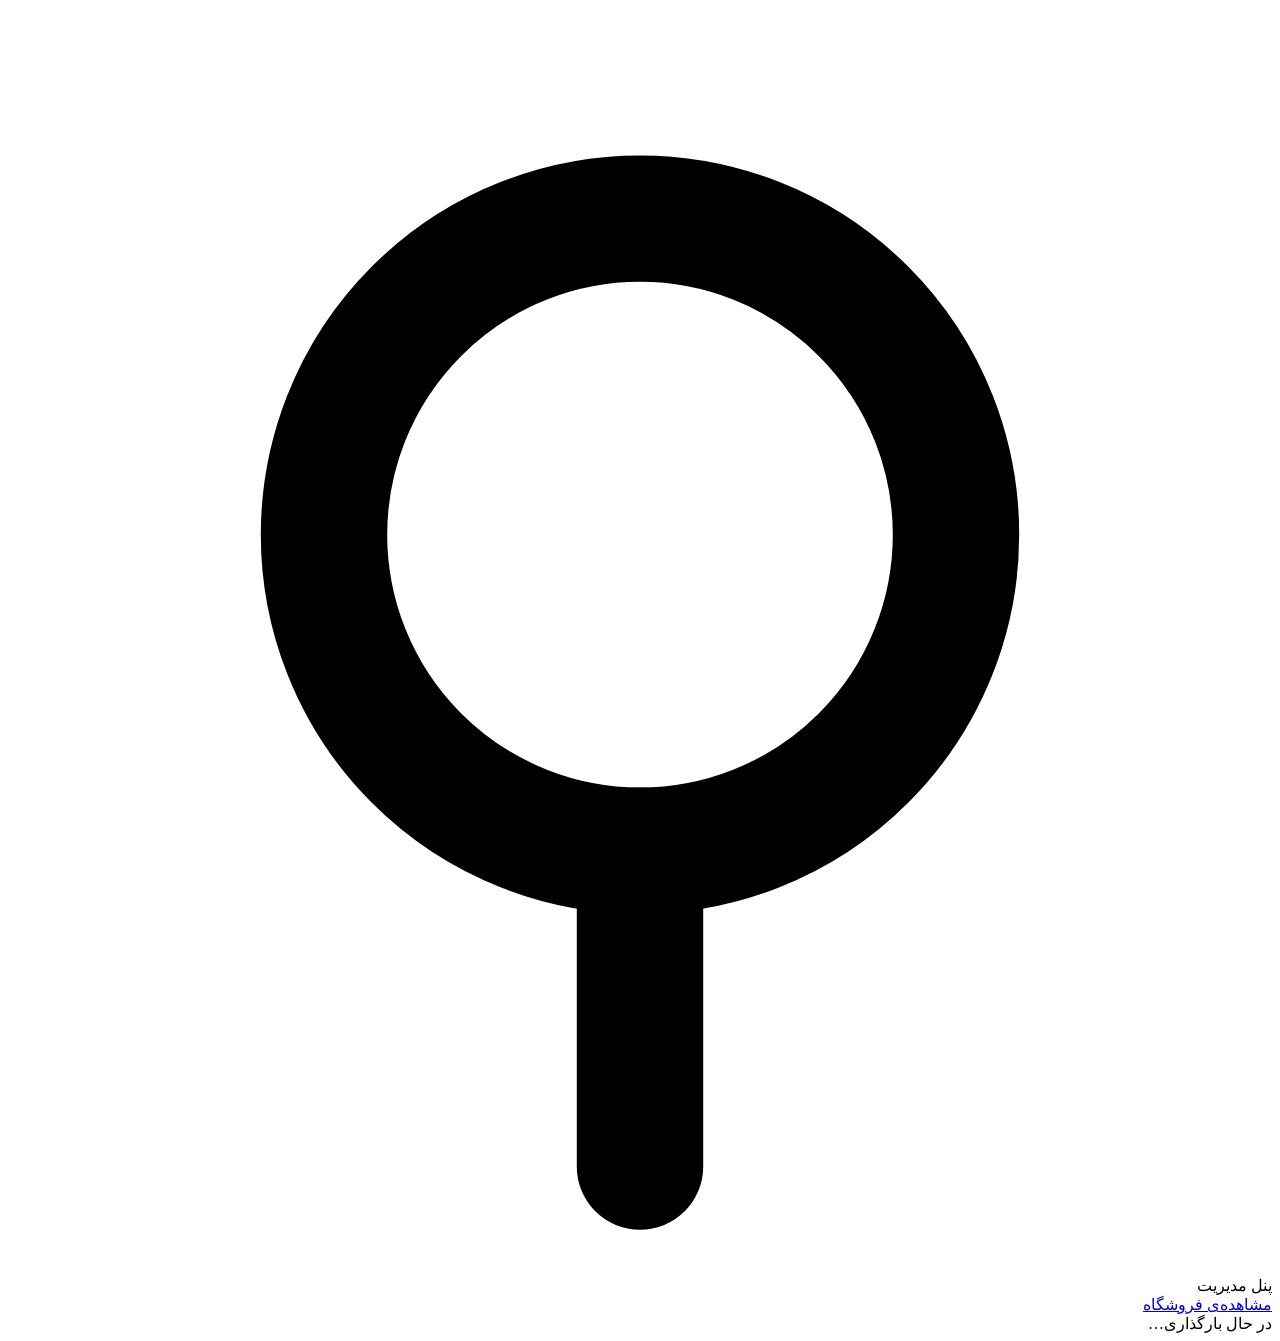
==== admin.html @ fed1944f "Add files via upload" ====
<!doctype html>
<html lang="fa" dir="rtl">
<head>
<meta charset="utf-8">
<meta name="viewport" content="width=device-width,initial-scale=1,viewport-fit=cover">
<meta name="robots" content="noindex,nofollow">
<title>پنل مدیریت فروشگاه</title>
<link rel="stylesheet" href="https://fonts.googleapis.com/css2?family=Vazirmatn:wght@400;600;800&display=swap">
<link rel="stylesheet" href="css/store.css">
<style>
.tabs{display:flex;gap:6px;flex-wrap:wrap;margin:14px 0}
.tabs button{min-height:42px;padding:0 16px;border-radius:10px;border:1.5px solid var(--line);background:var(--card);cursor:pointer;font-weight:600}
.tabs button.on{background:var(--gold);color:var(--goldink);border-color:var(--gold)}
.tbl{width:100%;border-collapse:collapse;min-width:640px}
.tbl th,.tbl td{padding:9px 10px;border-bottom:1px solid var(--line);text-align:start;vertical-align:middle}
.tbl th{color:var(--muted);font-weight:600;font-size:.9rem}
.tbl tr.click{cursor:pointer}.tbl tr.click:hover{background:var(--bg2)}
.panel{background:var(--card);border:1px solid var(--line);border-radius:var(--r);padding:16px;margin-top:14px}
.fgrid{display:grid;grid-template-columns:repeat(auto-fit,minmax(220px,1fr));gap:12px}
.fgrid .full{grid-column:1/-1}
.imgs{display:flex;gap:10px;flex-wrap:wrap}
.imgs figure{margin:0;width:110px;border:1px solid var(--line);border-radius:10px;overflow:hidden;background:#111}
.imgs img{width:110px;height:84px;object-fit:cover}
.imgs figcaption{display:flex;gap:4px;padding:4px}
.imgs button{flex:1;font-size:.8rem;min-height:30px;border-radius:6px;border:1px solid var(--line);background:var(--bg2);cursor:pointer}
.spr{display:grid;grid-template-columns:1fr 1.4fr auto;gap:8px;margin-bottom:8px}
.ok-msg{color:var(--green)}
</style>
</head>
<body>
<header class="top"><div class="wrap"><span class="brand"><i aria-hidden="true"><svg viewBox="0 0 24 24" fill="none" stroke="currentColor" stroke-width="2.4" stroke-linecap="round"><circle cx="12" cy="10" r="6"/><path d="M12 16v6"/></svg></i>پنل مدیریت</span>
<div class="top-actions" style="margin-inline-start:auto"><a class="btn btn-sm" href="index.html">مشاهده‌ی فروشگاه</a><button class="btn btn-sm" id="logout" type="button" hidden>خروج</button></div></div></header>
<main class="wrap" id="root"><div class="loading">در حال بارگذاری…</div></main>
<script src="config.js"></script>
<script src="js/admin.js"></script>
</body>
</html>
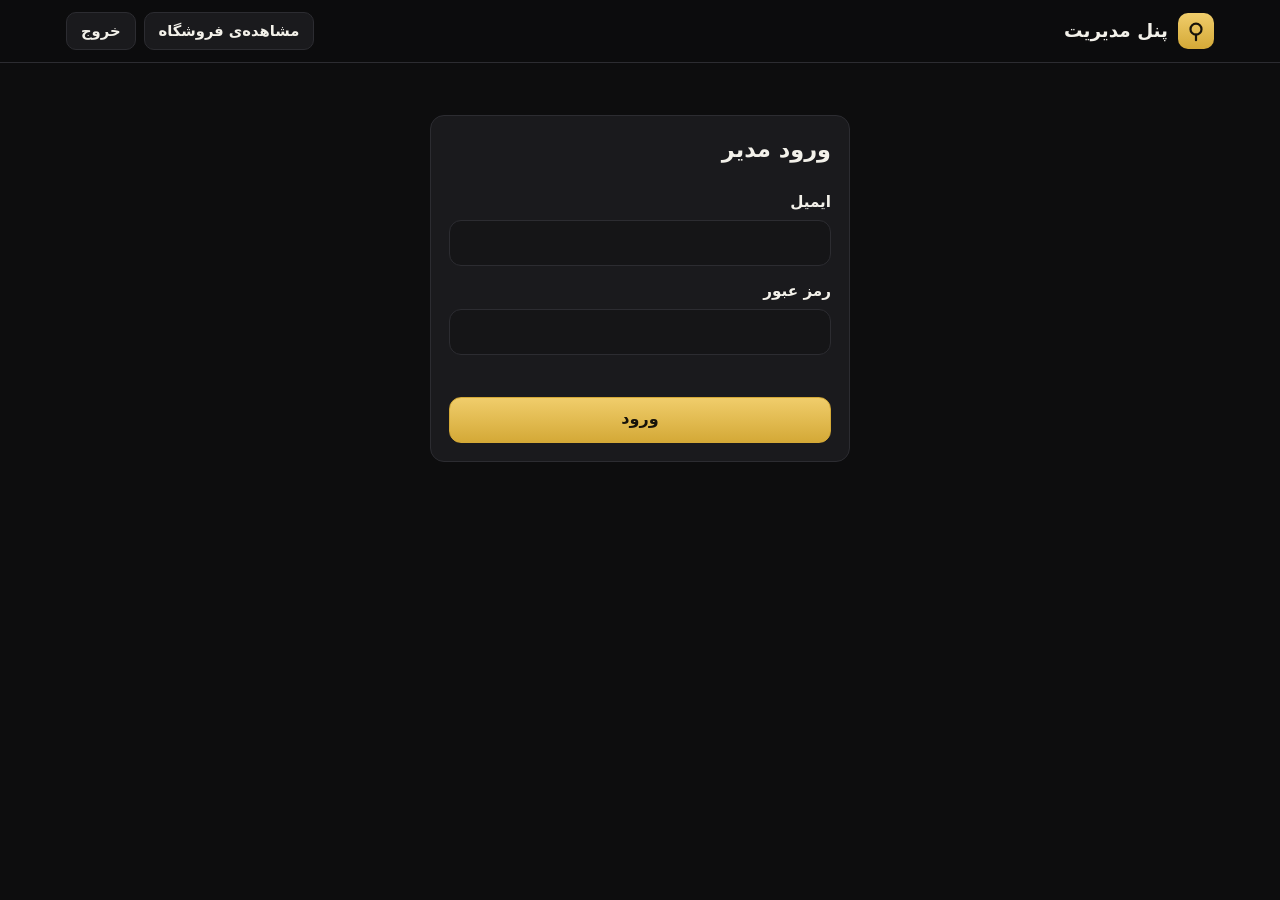
==== commit a85ff875: "Update admin.html" ====
--- a/admin.html
+++ b/admin.html
@@ -32,6 +32,6 @@
 <div class="top-actions" style="margin-inline-start:auto"><a class="btn btn-sm" href="index.html">مشاهده‌ی فروشگاه</a><button class="btn btn-sm" id="logout" type="button" hidden>خروج</button></div></div></header>
 <main class="wrap" id="root"><div class="loading">در حال بارگذاری…</div></main>
 <script src="config.js"></script>
-<script src="js/admin.js"></script>
+<script src="admin.js"></script>
 </body>
 </html>
--- a/css/store.css
+++ b/css/store.css
@@ -0,0 +1,183 @@
+/* فروشگاه فلزیاب: مشکی، طلایی، خاکستری. راست‌چین و موبایل‌اول. */
+:root{
+  --bg:#0d0d0e; --bg2:#151517; --card:#1a1a1d; --line:#2c2c31;
+  --ink:#f3f1ea; --muted:#a2a2a8; --gold:#d4a937; --gold2:#f0cd6b; --goldink:#17130a;
+  --red:#e0675d; --green:#5fc08a; --blue:#6fa8e8;
+  --r:14px; --font:'Vazirmatn','Vazir',Tahoma,'Segoe UI',system-ui,sans-serif;
+}
+*{box-sizing:border-box}
+html{scroll-behavior:smooth;-webkit-text-size-adjust:100%}
+body{margin:0;background:var(--bg);color:var(--ink);font-family:var(--font);line-height:1.8;font-size:16px;
+  padding-bottom:env(safe-area-inset-bottom,0px)}
+img{max-width:100%;display:block}
+a{color:var(--gold2);text-decoration:none}
+a:hover{text-decoration:underline}
+h1,h2,h3{line-height:1.4;margin:0 0 .5em;text-wrap:balance}
+h1{font-size:clamp(1.5rem,4.5vw,2.2rem)} h2{font-size:clamp(1.25rem,3.4vw,1.6rem)} h3{font-size:1.1rem}
+p{margin:0 0 1em}
+button,input,select,textarea{font:inherit;color:inherit}
+:focus-visible{outline:3px solid var(--gold2);outline-offset:2px}
+.sr{position:absolute;width:1px;height:1px;overflow:hidden;clip:rect(0 0 0 0);white-space:nowrap}
+.wrap{width:min(1180px,100%);margin-inline:auto;padding-inline:max(16px,env(safe-area-inset-right,0px)) max(16px,env(safe-area-inset-left,0px))}
+.muted{color:var(--muted)} .gold{color:var(--gold)} .small{font-size:.88rem}
+.ltr{direction:ltr;unicode-bidi:embed;display:inline-block}
+
+/* دکمه‌ها */
+.btn{display:inline-flex;align-items:center;justify-content:center;gap:8px;min-height:46px;padding:0 20px;border-radius:12px;
+  border:1.5px solid var(--line);background:var(--card);cursor:pointer;font-weight:600;text-decoration:none!important;color:var(--ink);transition:.15s}
+.btn:hover{border-color:var(--gold)}
+.btn-gold{background:linear-gradient(180deg,var(--gold2),var(--gold));color:var(--goldink);border-color:var(--gold)}
+.btn-gold:hover{filter:brightness(1.07)}
+.btn-ghost{background:transparent}
+.btn-wa{background:#1f8f55;border-color:#1f8f55;color:#fff}
+.btn-sm{min-height:38px;padding:0 14px;font-size:.92rem;border-radius:10px}
+.btn[disabled]{opacity:.5;cursor:not-allowed}
+.btn svg{width:20px;height:20px;flex:none}
+
+/* نوار بالا */
+.demo-bar{background:var(--gold);color:var(--goldink);font-size:.9rem;font-weight:600;text-align:center;padding:6px 12px}
+header.top{position:sticky;top:0;z-index:30;background:rgba(13,13,14,.94);backdrop-filter:blur(8px);border-bottom:1px solid var(--line)}
+.top .wrap{display:flex;align-items:center;gap:14px;min-height:62px;flex-wrap:wrap;padding-block:8px}
+.brand{display:flex;align-items:center;gap:10px;color:var(--ink);font-weight:800;font-size:1.15rem;text-decoration:none!important}
+.brand i{width:36px;height:36px;border-radius:10px;background:linear-gradient(180deg,var(--gold2),var(--gold));display:grid;place-items:center;color:var(--goldink)}
+.brand i svg{width:22px;height:22px}
+nav.main{display:flex;gap:4px;flex-wrap:wrap;margin-inline-start:auto}
+nav.main a{color:var(--muted);padding:6px 12px;border-radius:10px;font-weight:600;font-size:.95rem;text-decoration:none}
+nav.main a:hover,nav.main a.on{color:var(--ink);background:var(--card)}
+.top-actions{display:flex;gap:8px;align-items:center}
+.cartbtn{position:relative}
+.cartbtn b{position:absolute;top:-7px;inset-inline-start:-7px;min-width:22px;height:22px;border-radius:11px;background:var(--gold);color:var(--goldink);font-size:.8rem;display:grid;place-items:center;padding:0 5px}
+.menu-btn{display:none}
+@media (max-width:860px){
+  .menu-btn{display:inline-flex}
+  nav.main{display:none;width:100%;flex-direction:column;order:9;margin:0}
+  nav.main.open{display:flex}
+  nav.main a{padding:12px 14px;background:var(--card)}
+  .top-actions{margin-inline-start:auto}
+}
+
+/* بخش‌ها */
+main{min-height:60vh;padding-block:22px 40px}
+.section{margin-block:34px}
+.sec-head{display:flex;align-items:baseline;justify-content:space-between;gap:12px;margin-bottom:14px;flex-wrap:wrap}
+.sec-head h2{margin:0}
+.crumbs{font-size:.88rem;color:var(--muted);margin-bottom:14px}
+.crumbs a{color:var(--muted)}
+
+/* بنر */
+.hero{position:relative;border-radius:22px;overflow:hidden;border:1px solid var(--line);background:var(--bg2)}
+.slide{display:none;min-height:clamp(260px,46vw,420px);padding:clamp(22px,5vw,56px);align-items:center;position:relative;
+  background:radial-gradient(900px 400px at 85% 0,rgba(212,169,55,.22),transparent 60%),linear-gradient(135deg,#17171a,#0d0d0e)}
+.slide.on{display:flex}
+.slide img.bg{position:absolute;inset:0;width:100%;height:100%;object-fit:cover;opacity:.35}
+.slide .tx{position:relative;max-width:560px}
+.slide h1{margin-bottom:.3em}
+.slide p{color:var(--muted);font-size:1.05rem}
+.dots{position:absolute;bottom:12px;inset-inline:0;display:flex;justify-content:center;gap:8px}
+.dots button{width:12px;height:12px;border-radius:50%;border:0;background:#555;cursor:pointer;padding:0}
+.dots button.on{background:var(--gold);width:26px;border-radius:8px}
+.occasion{display:flex;gap:14px;align-items:center;justify-content:space-between;flex-wrap:wrap;border:1px dashed var(--gold);border-radius:var(--r);padding:14px 18px;background:rgba(212,169,55,.07)}
+.occasion b{color:var(--gold2);font-size:1.1rem}
+
+.trust{display:grid;grid-template-columns:repeat(auto-fit,minmax(210px,1fr));gap:12px}
+.trust div{background:var(--card);border:1px solid var(--line);border-radius:var(--r);padding:16px;display:flex;gap:12px;align-items:flex-start}
+.trust svg{width:28px;height:28px;color:var(--gold);flex:none}
+.trust b{display:block}
+
+/* کارت محصول */
+.grid{display:grid;grid-template-columns:repeat(auto-fill,minmax(230px,1fr));gap:16px}
+@media (max-width:520px){.grid{grid-template-columns:repeat(2,minmax(0,1fr));gap:10px}}
+.pcard{background:var(--card);border:1px solid var(--line);border-radius:var(--r);overflow:hidden;display:flex;flex-direction:column;position:relative;min-width:0}
+.pcard:hover{border-color:var(--gold)}
+.pcard .pic{aspect-ratio:4/3;background:#111;display:block}
+.pcard .pic img{width:100%;height:100%;object-fit:cover}
+.pcard .bd{padding:12px 14px 14px;display:flex;flex-direction:column;gap:6px;flex:1}
+.pcard h3{font-size:1rem;margin:0;color:var(--ink)}
+.pcard .md{font-size:.85rem;color:var(--muted)}
+.price{display:flex;align-items:baseline;gap:8px;flex-wrap:wrap;margin-top:auto}
+.price b{font-size:1.1rem;color:var(--gold2)}
+.price s{color:var(--muted);font-size:.88rem}
+.badge{position:absolute;top:10px;inset-inline-start:10px;background:var(--red);color:#fff;font-size:.8rem;font-weight:700;border-radius:8px;padding:1px 8px;z-index:2}
+.tagdemo{position:absolute;top:10px;inset-inline-end:10px;background:#333;color:var(--gold2);font-size:.75rem;border-radius:8px;padding:1px 8px;z-index:2;border:1px solid var(--gold)}
+.pcard .acts{display:flex;gap:6px;margin-top:8px}
+.pcard .acts .btn{flex:1;padding:0 8px}
+.soldout{color:var(--red);font-weight:600;font-size:.9rem}
+.instock{color:var(--green);font-size:.9rem}
+
+/* فروشگاه */
+.toolbar{display:grid;grid-template-columns:2fr 1fr 1fr auto;gap:10px;margin-bottom:16px}
+@media (max-width:760px){.toolbar{grid-template-columns:1fr 1fr}.toolbar .q{grid-column:1/-1}}
+.in{width:100%;min-height:46px;border-radius:12px;border:1.5px solid var(--line);background:var(--bg2);padding:8px 14px}
+.in:focus{border-color:var(--gold);outline:none}
+textarea.in{min-height:96px;resize:vertical}
+select.in{appearance:auto}
+.chips{display:flex;gap:8px;flex-wrap:wrap;margin-bottom:14px}
+.chip{border:1.5px solid var(--line);border-radius:20px;padding:4px 14px;background:transparent;cursor:pointer;color:var(--muted)}
+.chip.on{background:var(--gold);color:var(--goldink);border-color:var(--gold);font-weight:700}
+
+/* جزئیات محصول */
+.pd{display:grid;grid-template-columns:minmax(0,1fr) minmax(0,1fr);gap:26px}
+@media (max-width:820px){.pd{grid-template-columns:minmax(0,1fr)}}
+.gal .main{aspect-ratio:4/3;border-radius:var(--r);overflow:hidden;background:#111;border:1px solid var(--line)}
+.gal .main img{width:100%;height:100%;object-fit:contain}
+.thumbs{display:flex;gap:8px;margin-top:8px;flex-wrap:wrap}
+.thumbs button{width:68px;height:52px;padding:0;border-radius:8px;border:2px solid var(--line);overflow:hidden;background:#111;cursor:pointer}
+.thumbs button.on{border-color:var(--gold)}
+.thumbs img{width:100%;height:100%;object-fit:cover}
+.buybox{background:var(--card);border:1px solid var(--line);border-radius:var(--r);padding:16px;display:flex;flex-direction:column;gap:12px}
+.buybox .big{font-size:1.6rem;color:var(--gold2);font-weight:800}
+.qty{display:inline-flex;align-items:center;border:1.5px solid var(--line);border-radius:12px;overflow:hidden}
+.qty button{width:44px;height:44px;background:var(--bg2);border:0;cursor:pointer;font-size:1.2rem}
+.qty span{min-width:44px;text-align:center;font-weight:700}
+.row{display:flex;gap:10px;flex-wrap:wrap;align-items:center}
+.notice{border:1px solid var(--line);border-inline-start:4px solid var(--gold);background:var(--bg2);border-radius:10px;padding:12px 14px;font-size:.92rem;color:var(--muted)}
+table.spec{width:100%;border-collapse:collapse}
+table.spec th,table.spec td{padding:10px 12px;border-bottom:1px solid var(--line);text-align:start;vertical-align:top}
+table.spec th{color:var(--muted);font-weight:600;width:38%}
+.tbl-wrap{overflow-x:auto;border:1px solid var(--line);border-radius:var(--r);background:var(--card)}
+.tbl-wrap table.cmpt{min-width:560px}
+
+/* سبد و فرم */
+.cart-line{display:grid;grid-template-columns:84px minmax(0,1fr) auto;gap:12px;align-items:center;padding:12px;border-bottom:1px solid var(--line)}
+.cart-line img{width:84px;height:64px;object-fit:cover;border-radius:8px;background:#111}
+.cart-box{background:var(--card);border:1px solid var(--line);border-radius:var(--r)}
+.two{display:grid;grid-template-columns:minmax(0,3fr) minmax(0,2fr);gap:22px;align-items:start}
+@media (max-width:860px){.two{grid-template-columns:minmax(0,1fr)}}
+.form{display:grid;gap:12px}
+.form label{display:grid;gap:4px;font-weight:600;font-size:.95rem}
+.form .hp{position:absolute;inset-inline-start:-9999px;width:1px;height:1px;overflow:hidden}
+.err{color:var(--red);font-size:.9rem;min-height:1.2em}
+.opt{display:flex;gap:10px;align-items:flex-start;border:1.5px solid var(--line);border-radius:12px;padding:12px;cursor:pointer;background:var(--bg2)}
+.opt.on{border-color:var(--gold);background:rgba(212,169,55,.08)}
+.opt input{margin-top:6px;accent-color:var(--gold)}
+.sum{display:flex;justify-content:space-between;gap:12px;padding:6px 0}
+.sum.t{font-size:1.2rem;font-weight:800;color:var(--gold2);border-top:1px solid var(--line);margin-top:6px;padding-top:12px}
+
+/* پیگیری */
+.steps{display:grid;grid-template-columns:repeat(5,1fr);gap:6px;margin:14px 0}
+.steps div{text-align:center;font-size:.82rem;color:var(--muted);padding-top:22px;position:relative}
+.steps div::before{content:"";position:absolute;top:0;inset-inline:0;height:8px;border-radius:4px;background:var(--line)}
+.steps div.on{color:var(--gold2);font-weight:700}
+.steps div.on::before{background:var(--gold)}
+.pill{display:inline-block;padding:1px 12px;border-radius:12px;font-size:.88rem;border:1px solid var(--line);background:var(--bg2)}
+.pill.ok{color:var(--green);border-color:var(--green)} .pill.bad{color:var(--red);border-color:var(--red)} .pill.wait{color:var(--gold2);border-color:var(--gold)}
+
+/* مقاله */
+.prose{max-width:760px}
+.prose h2{margin-top:1.4em}
+.prose p{color:#d8d6cf}
+.acard{background:var(--card);border:1px solid var(--line);border-radius:var(--r);padding:16px;display:block;color:var(--ink);text-decoration:none!important}
+.acard:hover{border-color:var(--gold)}
+
+footer.bot{border-top:1px solid var(--line);background:var(--bg2);padding:26px 0 90px;margin-top:30px;color:var(--muted);font-size:.92rem}
+footer.bot .cols{display:grid;grid-template-columns:repeat(auto-fit,minmax(220px,1fr));gap:20px}
+footer.bot h3{color:var(--ink);font-size:1rem}
+footer.bot ul{list-style:none;margin:0;padding:0;display:grid;gap:4px}
+.float{position:fixed;inset-inline-start:max(14px,env(safe-area-inset-left,0px));bottom:max(14px,env(safe-area-inset-bottom,0px));display:flex;flex-direction:column;gap:10px;z-index:25}
+.float a{width:50px;height:50px;border-radius:50%;display:grid;place-items:center;box-shadow:0 6px 18px rgba(0,0,0,.5);border:0}
+.float a svg{width:24px;height:24px}
+.toast{position:fixed;inset-inline:16px;bottom:max(84px,env(safe-area-inset-bottom,0px));margin-inline:auto;width:fit-content;max-width:92vw;background:var(--gold);color:var(--goldink);
+  font-weight:700;padding:10px 20px;border-radius:12px;z-index:60;box-shadow:0 8px 24px rgba(0,0,0,.5)}
+.empty{text-align:center;padding:40px 16px;color:var(--muted);border:1px dashed var(--line);border-radius:var(--r)}
+.loading{text-align:center;color:var(--muted);padding:50px 0}
+@media (prefers-reduced-motion:reduce){*{transition:none!important;scroll-behavior:auto!important}}
